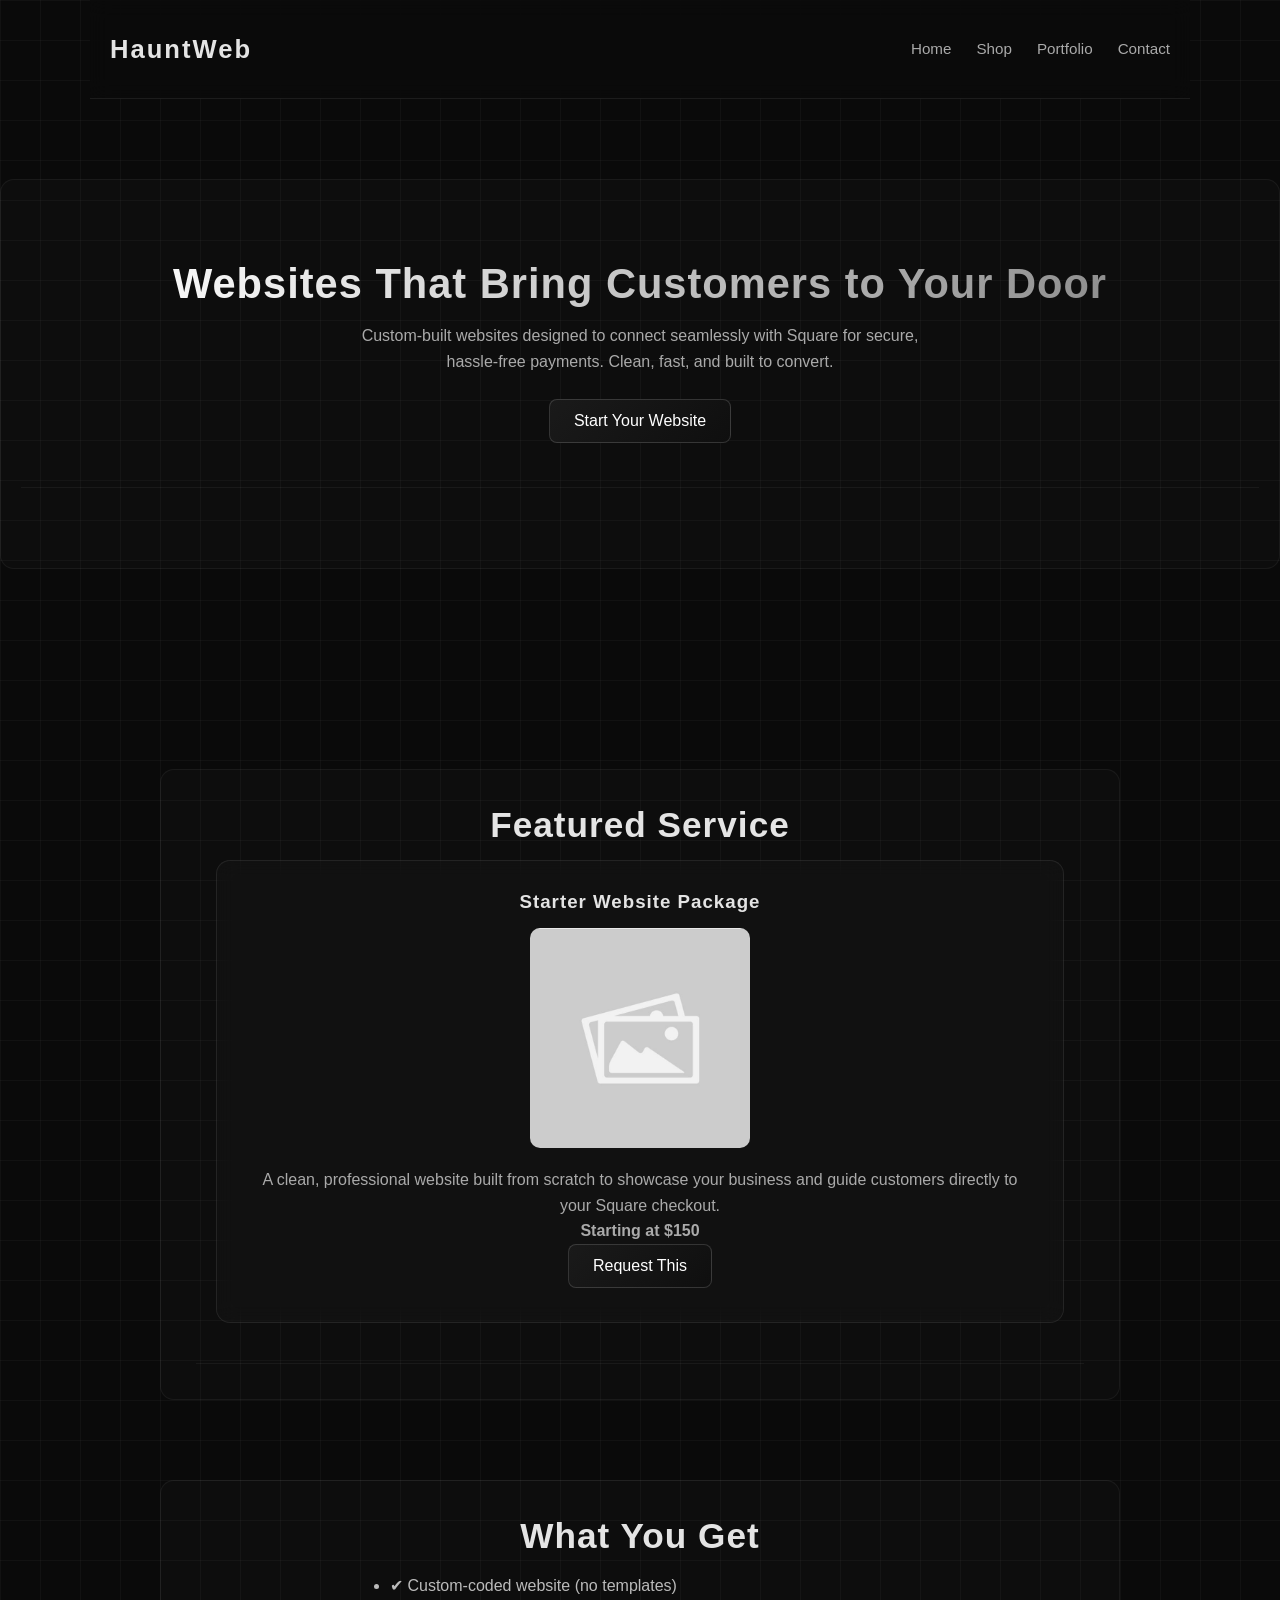
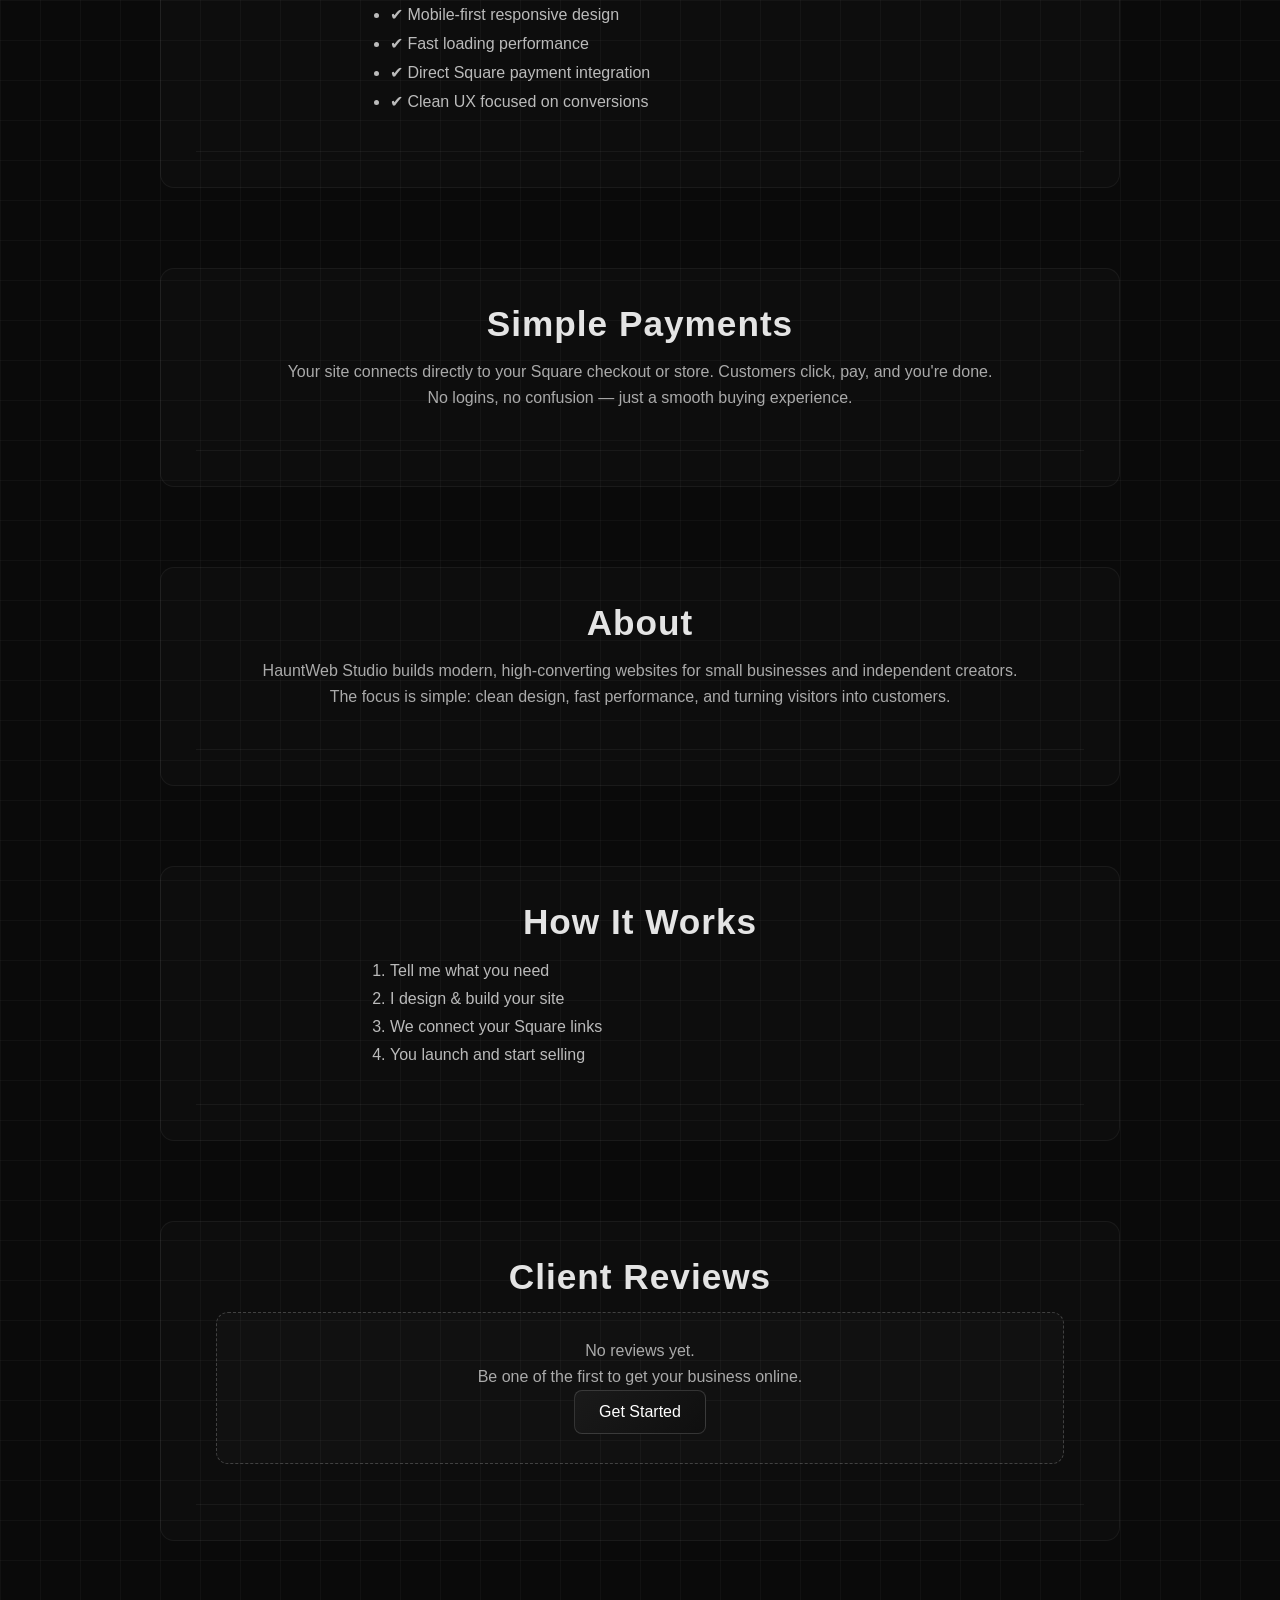
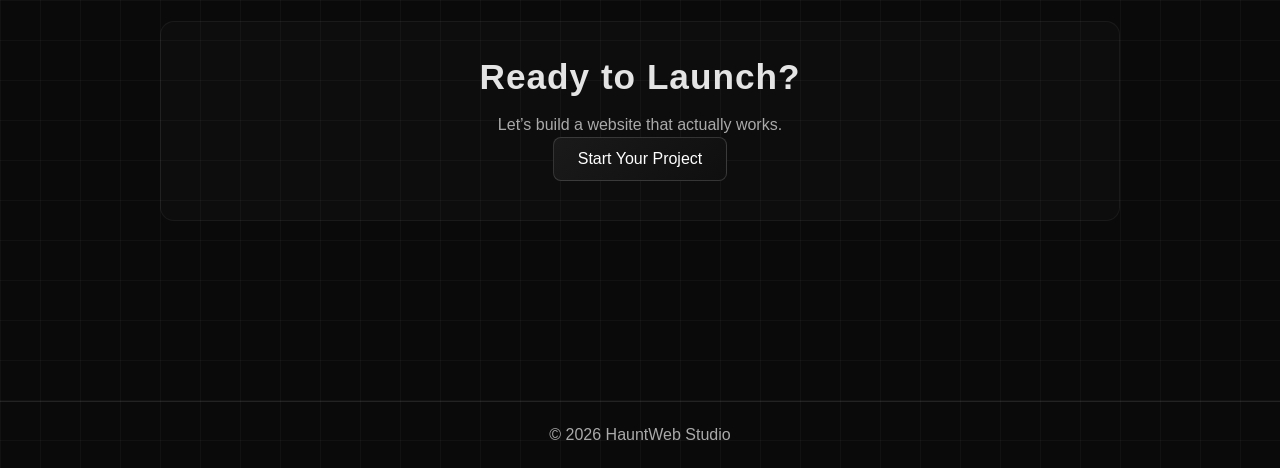
==== index.html @ 75670b8c "Initial commit - HauntWeb site" ====
<!DOCTYPE html>
<html lang="en">

<head>
    <meta charset="UTF-8">
    <meta name="viewport" content="width=device-width, initial-scale=1.0">
    <title>HauntWeb Studio | Custom Websites</title>
    <link rel="stylesheet" href="styles.css">
</head>

<body>

    <!-- ================= HEADER ================= -->
    <header>
        <h1>HauntWeb</h1>

        <nav aria-label="Main navigation">

            <button id="menu-toggle" aria-label="Toggle menu">
                <span></span>
                <span></span>
                <span></span>
            </button>

            <div id="menu-overlay"></div>

            <ul id="menu">
                <li><a href="#">Home</a></li>
                <li><a href="shop.html">Shop</a></li>
                <li><a href="#">Portfolio</a></li>
                <li><a href="#">Contact</a></li>
            </ul>

        </nav>
    </header>

    <!-- ================= HERO ================= -->
    <section class="hero fade-in">
        <div class="container">
            <h2>Websites That Bring Customers to Your Door</h2>
            <p>
                Custom-built websites designed to connect seamlessly with Square for secure,
                hassle-free payments. Clean, fast, and built to convert.
            </p>

            <a href="#" class="btn">Start Your Website</a>
        </div>
    </section>

    <main>

        <!-- ================= FEATURE ================= -->
        <section class="products fade-in">
            <div class="container">
                <h2>Featured Service</h2>

                <article>
                    <h3>Starter Website Package</h3>

                    <img src="IMG/placeholder.jpg" alt="Website preview">

                    <p>
                        A clean, professional website built from scratch to showcase your business
                        and guide customers directly to your Square checkout.
                    </p>

                    <p><strong>Starting at $150</strong></p>

                    <a href="#" class="btn">Request This</a>
                </article>
            </div>
        </section>

        <!-- ================= BENEFITS ================= -->
        <section class="fade-in">
            <div class="container">
                <h2>What You Get</h2>

                <ul>
                    <li>✔ Custom-coded website (no templates)</li>
                    <li>✔ Mobile-first responsive design</li>
                    <li>✔ Fast loading performance</li>
                    <li>✔ Direct Square payment integration</li>
                    <li>✔ Clean UX focused on conversions</li>
                </ul>
            </div>
        </section>

        <!-- ================= PAYMENTS ================= -->
        <section class="fade-in">
            <div class="container">
                <h2>Simple Payments</h2>

                <p>
                    Your site connects directly to your Square checkout or store.
                    Customers click, pay, and you're done.
                </p>

                <p>No logins, no confusion — just a smooth buying experience.</p>
            </div>
        </section>

        <!-- ================= ABOUT ================= -->
        <section class="fade-in">
            <div class="container">
                <h2>About</h2>

                <p>
                    HauntWeb Studio builds modern, high-converting websites for small businesses
                    and independent creators.
                </p>

                <p>
                    The focus is simple: clean design, fast performance, and turning visitors into customers.
                </p>
            </div>
        </section>

        <!-- ================= PROCESS ================= -->
        <section class="fade-in">
            <div class="container">
                <h2>How It Works</h2>

                <ol>
                    <li>Tell me what you need</li>
                    <li>I design & build your site</li>
                    <li>We connect your Square links</li>
                    <li>You launch and start selling</li>
                </ol>
            </div>
        </section>

        <!-- ================= REVIEWS ================= -->
        <section class="fade-in">
            <div class="container">
                <h2>Client Reviews</h2>

                <div class="reviews-box">
                    <p>No reviews yet.</p>
                    <p>Be one of the first to get your business online.</p>

                    <a href="#" class="btn">Get Started</a>
                </div>
            </div>
        </section>

        <!-- ================= CTA ================= -->
        <section class="fade-in">
            <div class="container">
                <h2>Ready to Launch?</h2>
                <p>Let’s build a website that actually works.</p>

                <a href="#" class="btn">Start Your Project</a>
            </div>
        </section>

    </main>

    <!-- ================= FOOTER ================= -->
    <footer>
        <p>&copy; 2026 HauntWeb Studio</p>
    </footer>

    <!-- ================= BACK TO TOP ================= -->
    <button id="back-to-top">↑</button>

    <!-- ================= SCRIPTS ================= -->
    <script>
        const toggle = document.getElementById("menu-toggle");
        const menu = document.getElementById("menu");
        const overlay = document.getElementById("menu-overlay");

        toggle.addEventListener("click", () => {
            toggle.classList.toggle("active");
            menu.classList.toggle("active");
            overlay.classList.toggle("active");
        });

        overlay.addEventListener("click", () => {
            toggle.classList.remove("active");
            menu.classList.remove("active");
            overlay.classList.remove("active");
        });
    </script>

    <script>
        const backToTop = document.getElementById("back-to-top");

        window.addEventListener("scroll", () => {
            backToTop.style.display = window.scrollY > 300 ? "block" : "none";
        });

        backToTop.addEventListener("click", () => {
            window.scrollTo({ top: 0, behavior: "smooth" });
        });
    </script>

    <script>
        const elements = document.querySelectorAll(".fade-in");

        const observer = new IntersectionObserver((entries) => {
            entries.forEach(entry => {
                if (entry.isIntersecting) {
                    entry.target.classList.add("show");
                }
            });
        });

        elements.forEach(el => observer.observe(el));
    </script>

</body>

</html>
---- styles.css ----
/* =========================
RESET
========================= */
* {
    margin: 0;
    padding: 0;
    box-sizing: border-box;
}

/* =========================
BASE
========================= */
html {
    scroll-behavior: smooth;
}

body {
    font-family: 'Segoe UI', Tahoma, sans-serif;
    color: #e4e4e4;
    background-color: #0a0a0a;
    text-align: center;

    /* animated grid */
    background-image:
        linear-gradient(rgba(255, 255, 255, 0.03) 1px, transparent 1px),
        linear-gradient(90deg, rgba(255, 255, 255, 0.03) 1px, transparent 1px);
    background-size: 40px 40px;
    animation: moveGrid 5s linear infinite;
}

@keyframes moveGrid {
    from {
        background-position: 0 0;
    }

    to {
        background-position: 40px 40px;
    }
}

/* =========================
LAYOUT
========================= */
main {
    max-width: 1000px;
    margin: 0 auto;
    padding: 40px 20px;
}

/* CONTAINER (REQUIRED) */
.container {
    max-width: 1100px;
    margin: 0 auto;
    padding: 0 20px;
}

/* =========================
TYPOGRAPHY
========================= */
h1,
h2,
h3 {
    font-weight: 600;
    letter-spacing: 1px;
}

h2 {
    font-size: 2.2rem;
    margin-bottom: 15px;
}

p {
    color: #aaa;
    line-height: 1.6;
}

/* =========================
HEADER (GLASS + STICKY)
========================= */
header {
    position: sticky;
    top: 0;
    z-index: 1000;

    padding: 20px;

    background: rgba(10, 10, 10, 0.7);
    backdrop-filter: blur(10px);

    border-bottom: 1px solid rgba(255, 255, 255, 0.08);
}

header h1 {
    font-size: 1.6rem;
    letter-spacing: 2px;
}

/* =========================
SECTIONS (DEPTH)
========================= */
section {
    margin: 80px 0;
    padding: 35px;

    border-radius: 14px;

    background: rgba(255, 255, 255, 0.015);
    border: 1px solid rgba(255, 255, 255, 0.05);

    transition: 0.3s ease;
}

section:hover {
    border-color: rgba(255, 255, 255, 0.12);
}

/* subtle divider */
section:not(:last-child)::after {
    content: "";
    display: block;
    margin-top: 40px;
    height: 1px;
    background: rgba(255, 255, 255, 0.05);
}

/* =========================
HERO
========================= */
.hero {
    padding: 80px 20px;
}

.hero h2 {
    font-size: 2.6rem;

    background: linear-gradient(90deg, #fff, #888);
    -webkit-background-clip: text;
    -webkit-text-fill-color: transparent;

    margin-bottom: 15px;
}

.hero p {
    max-width: 600px;
    margin: 0 auto 25px;
}

/* =========================
PRODUCT CARD
========================= */
.products article {
    padding: 30px;
    border-radius: 14px;

    background: rgba(255, 255, 255, 0.02);
    border: 1px solid rgba(255, 255, 255, 0.08);

    backdrop-filter: blur(10px);

    transition: 0.3s ease;
}

.products article:hover {
    transform: translateY(-6px);
    box-shadow: 0 10px 30px rgba(0, 0, 0, 0.6);
}

.products img {
    width: 220px;
    max-width: 100%;
    margin: 15px 0;
    border-radius: 10px;
}

/* =========================
LISTS
========================= */
ul,
ol {
    text-align: left;
    max-width: 500px;
    margin: 20px auto;
    color: #bbb;
}

li {
    margin: 10px 0;
}

/* =========================
BUTTONS (PREMIUM)
========================= */
.btn {
    display: inline-block;
    padding: 12px 24px;
    border-radius: 8px;

    background: linear-gradient(135deg, #1a1a1a, #0f0f0f);
    border: 1px solid rgba(255, 255, 255, 0.15);

    color: #fff;
    text-decoration: none;

    position: relative;
    overflow: hidden;

    transition: all 0.3s ease;
}

/* shine effect */
.btn::before {
    content: "";
    position: absolute;
    width: 120%;
    height: 100%;
    top: 0;
    left: -120%;

    background: linear-gradient(120deg,
            transparent,
            rgba(255, 255, 255, 0.25),
            transparent);

    transition: 0.5s;
}

.btn:hover::before {
    left: 120%;
}

.btn:hover {
    transform: translateY(-3px);
    box-shadow: 0 12px 30px rgba(0, 0, 0, 0.7);
}

/* =========================
REVIEWS
========================= */
.reviews-box {
    padding: 25px;
    border-radius: 12px;

    border: 1px dashed rgba(255, 255, 255, 0.2);
    background: rgba(255, 255, 255, 0.02);
}

/* =========================
FOOTER
========================= */
footer {
    margin-top: 60px;
    padding: 20px;
    border-top: 1px solid rgba(255, 255, 255, 0.1);
    color: #777;
}

/* =========================
BACK TO TOP
========================= */
#back-to-top {
    position: fixed;
    bottom: 20px;
    right: 20px;

    display: none;

    padding: 10px 15px;
    border-radius: 6px;

    background: #111;
    color: #fff;
    border: none;

    cursor: pointer;

    box-shadow: 0 0 10px rgba(255, 255, 255, 0.2);
    transition: 0.3s;
}

#back-to-top:hover {
    transform: scale(1.1);
}

/* =========================
MOBILE NAV
========================= */
#menu-toggle {
    position: relative;
    width: 30px;
    height: 25px;
    background: none;
    border: none;
    cursor: pointer;
    z-index: 1001;
}

#menu-toggle span {
    position: absolute;
    width: 100%;
    height: 3px;
    background: #fff;
    left: 0;
    transition: 0.3s;
}

#menu-toggle span:nth-child(1) {
    top: 0;
}

#menu-toggle span:nth-child(2) {
    top: 10px;
}

#menu-toggle span:nth-child(3) {
    top: 20px;
}

#menu-toggle.active span:nth-child(1) {
    transform: rotate(45deg);
    top: 10px;
}

#menu-toggle.active span:nth-child(2) {
    opacity: 0;
}

#menu-toggle.active span:nth-child(3) {
    transform: rotate(-45deg);
    top: 10px;
}

/* overlay */
#menu-overlay {
    position: fixed;
    inset: 0;
    background: rgba(0, 0, 0, 0.6);
    backdrop-filter: blur(4px);

    opacity: 0;
    pointer-events: none;
    transition: 0.3s;

    z-index: 999;
}

#menu-overlay.active {
    opacity: 1;
    pointer-events: all;
}

/* slide menu */
#menu {
    position: fixed;
    top: 0;
    right: -260px;

    width: 250px;
    height: 100%;

    background: #0f0f0f;
    border-left: 1px solid rgba(255, 255, 255, 0.1);

    list-style: none;
    padding-top: 80px;

    transition: 0.3s;
    z-index: 1000;
}

#menu.active {
    right: 0;
}

#menu li {
    margin: 20px 0;
}

#menu a {
    font-size: 1.2rem;
    color: #ccc;
    text-decoration: none;
}

#menu a:hover {
    color: #fff;
}

/* =========================
DESKTOP NAV
========================= */
@media (min-width: 768px) {

    header {
        display: flex;
        justify-content: space-between;
        align-items: center;
        max-width: 1100px;
        margin: 0 auto;
    }

    #menu-toggle,
    #menu-overlay {
        display: none;
    }

    #menu {
        position: static;
        display: flex !important;
        flex-direction: row;
        gap: 25px;

        height: auto;
        width: auto;
        padding: 0;

        background: none;
        border: none;
    }

    #menu li {
        margin: 0;
    }

    #menu a {
        position: relative;
        font-size: 0.95rem;
        color: #aaa;
        padding: 5px 0;
        transition: 0.3s;
    }

    #menu a::after {
        content: "";
        position: absolute;
        left: 0;
        bottom: -5px;
        width: 0%;
        height: 2px;
        background: #fff;
        transition: 0.3s;
    }

    #menu a:hover {
        color: #fff;
    }

    #menu a:hover::after {
        width: 100%;
    }
}

/* =========================
SCROLL ANIMATION
========================= */
.fade-in {
    opacity: 0;
    transform: translateY(30px);
    transition: all 0.8s ease;
}

.fade-in.show {
    opacity: 1;
    transform: translateY(0);
}

/* PRICING GRID */
.pricing-grid {
    display: grid;
    gap: 25px;
    margin-top: 30px;
}

@media (min-width: 768px) {
    .pricing-grid {
        grid-template-columns: repeat(3, 1fr);
    }
}

/* PRICING CARD */
.pricing-card {
    padding: 25px;
    border-radius: 12px;
    background: rgba(255, 255, 255, 0.02);
    border: 1px solid rgba(255, 255, 255, 0.1);
    transition: 0.3s;
}

.pricing-card:hover {
    transform: translateY(-5px);
    box-shadow: 0 0 20px rgba(255, 255, 255, 0.08);
}

.pricing-card .price {
    font-size: 2rem;
    margin: 10px 0;
}

/* FEATURED PLAN */
.pricing-card.featured {
    border: 1px solid #fff;
    box-shadow: 0 0 25px rgba(255, 255, 255, 0.1);
}

/* FORM */
.contact-form {
    display: flex;
    flex-direction: column;
    gap: 15px;
    margin-top: 20px;
}

.contact-form input,
.contact-form textarea {
    padding: 12px;
    border-radius: 6px;
    border: 1px solid rgba(255, 255, 255, 0.1);
    background: #111;
    color: #fff;
}
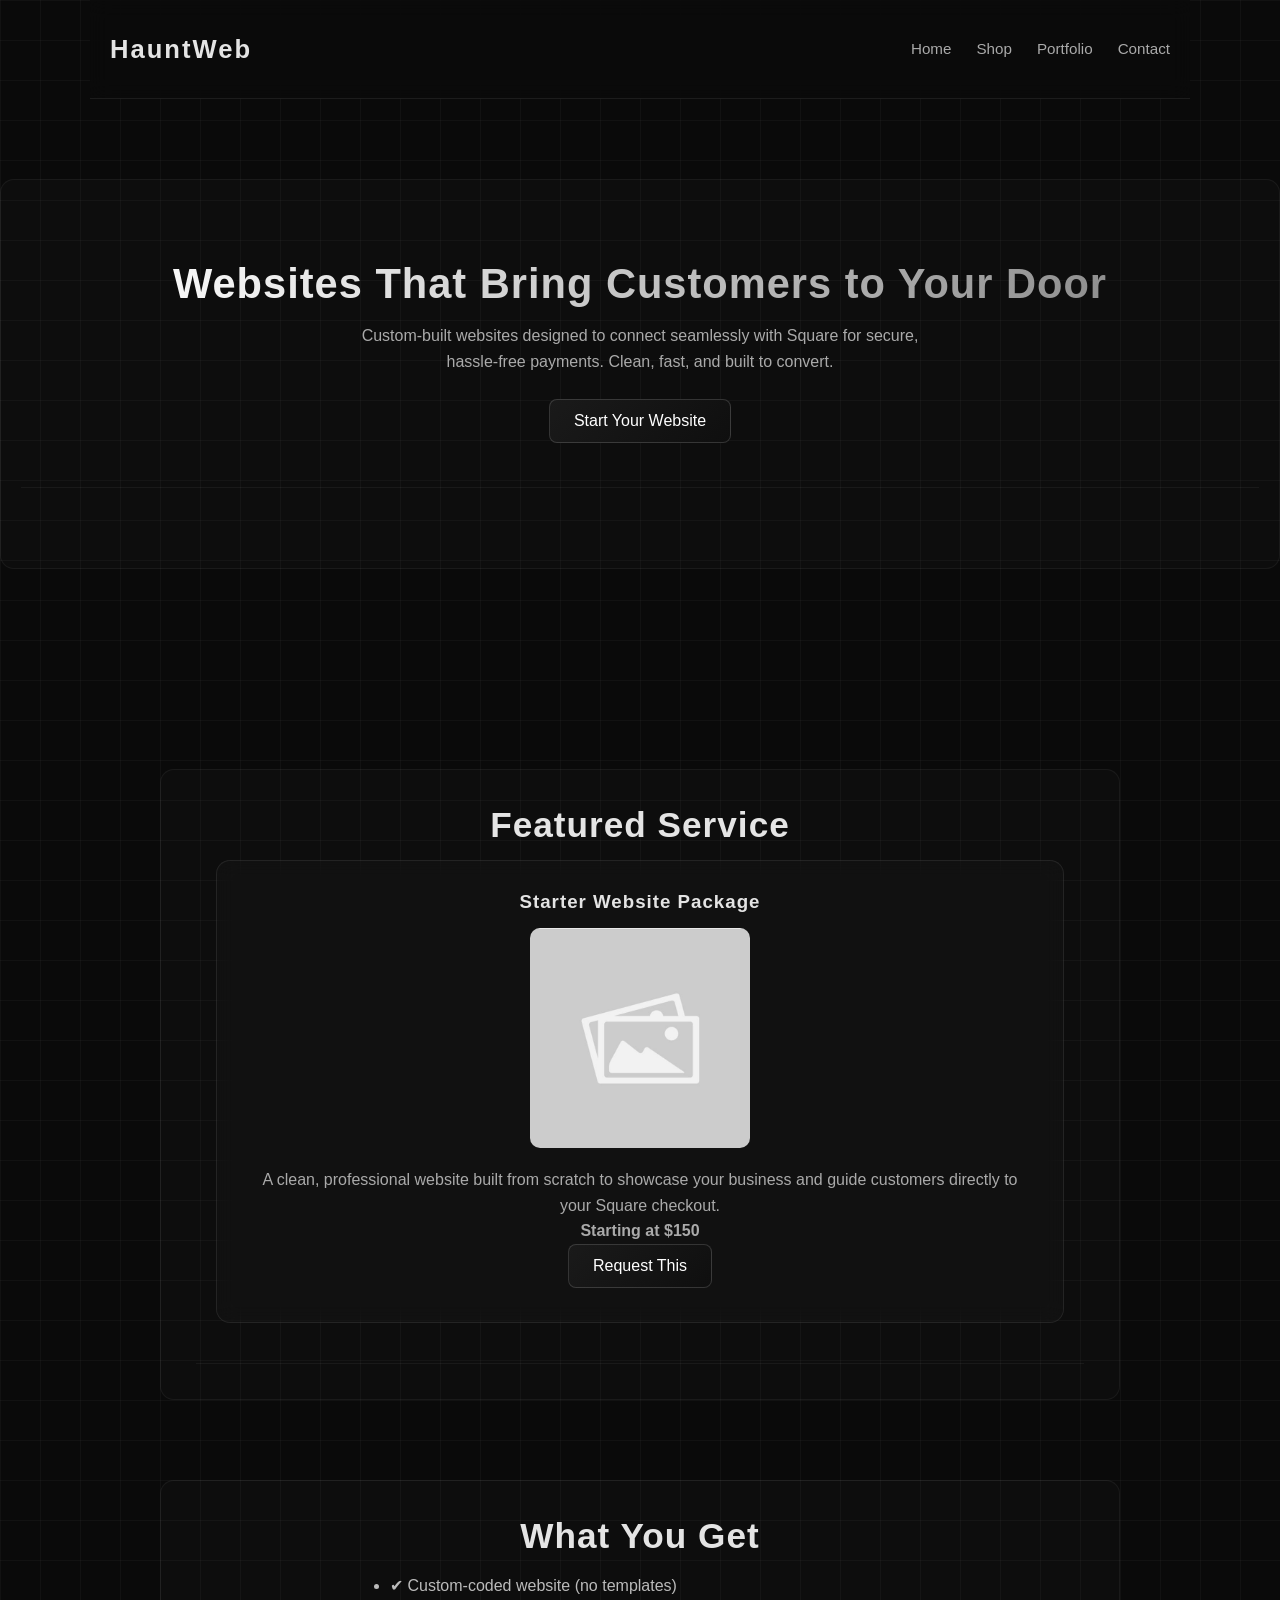
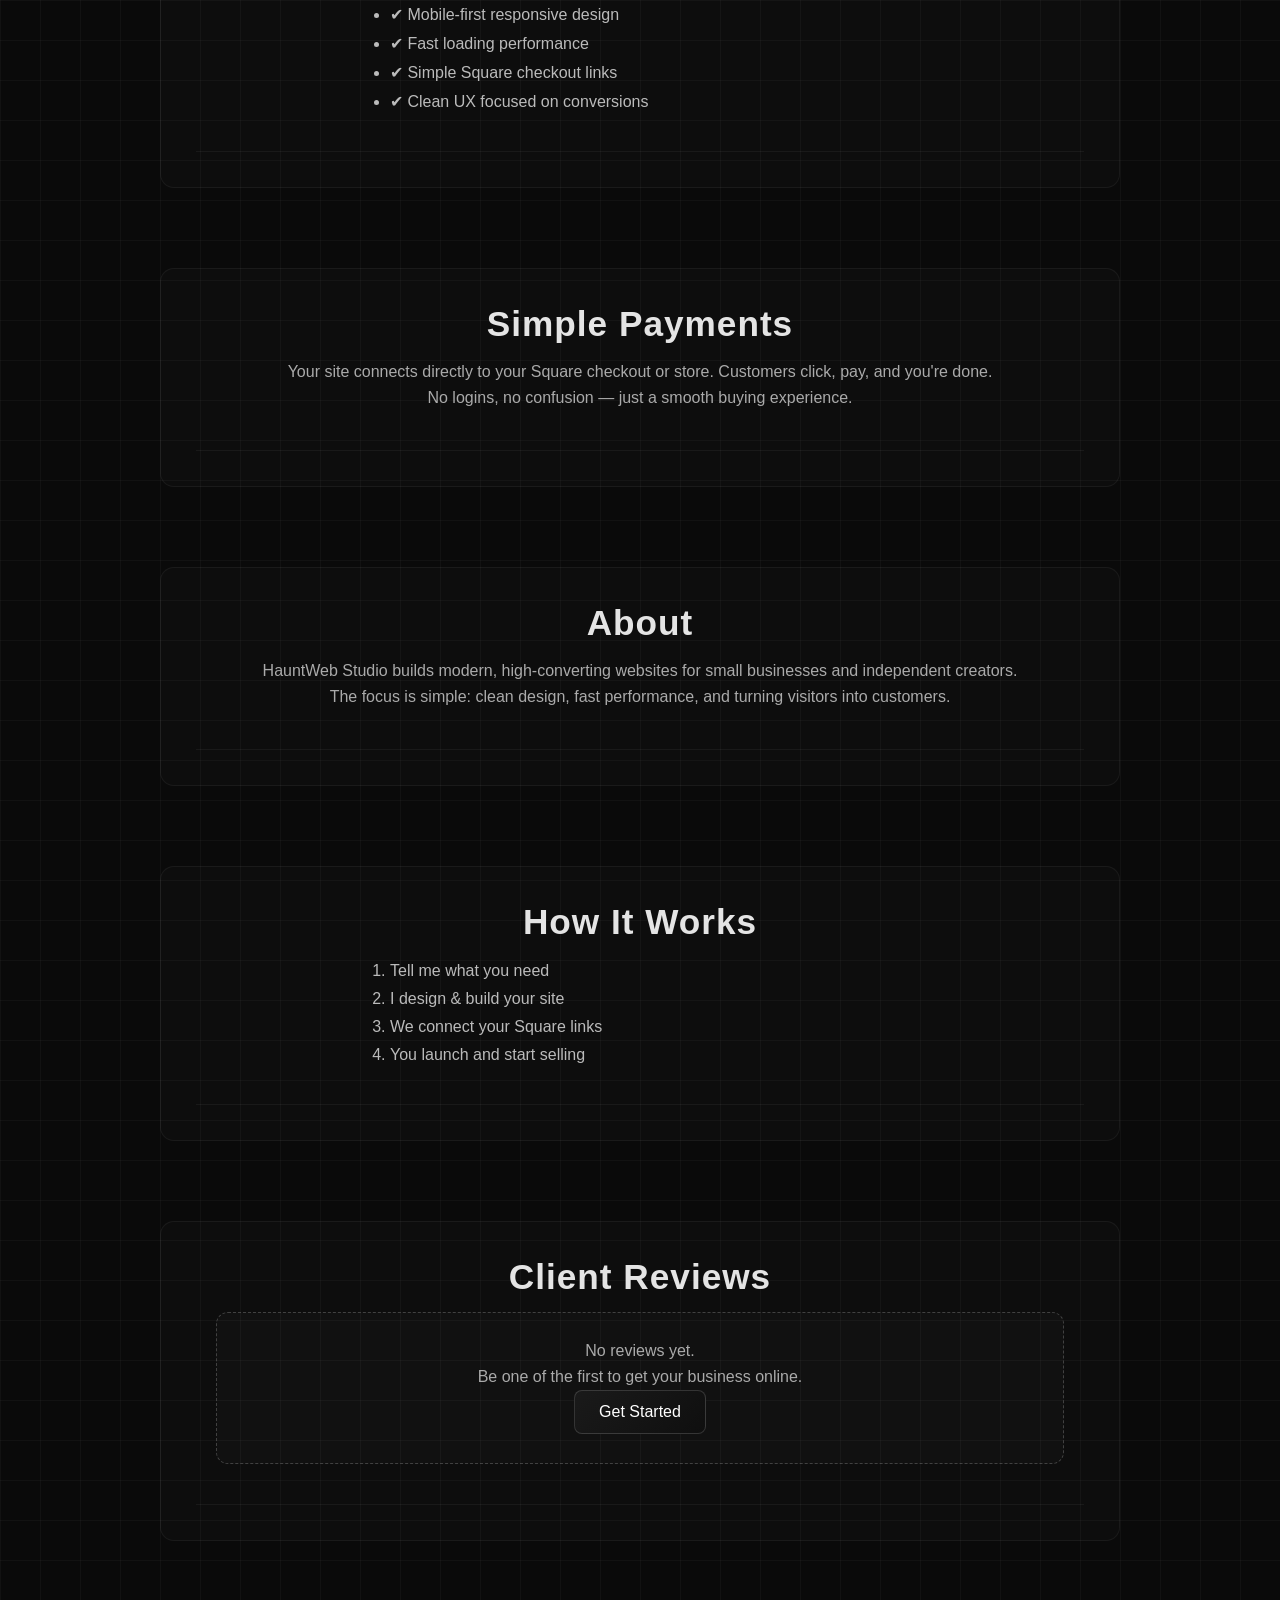
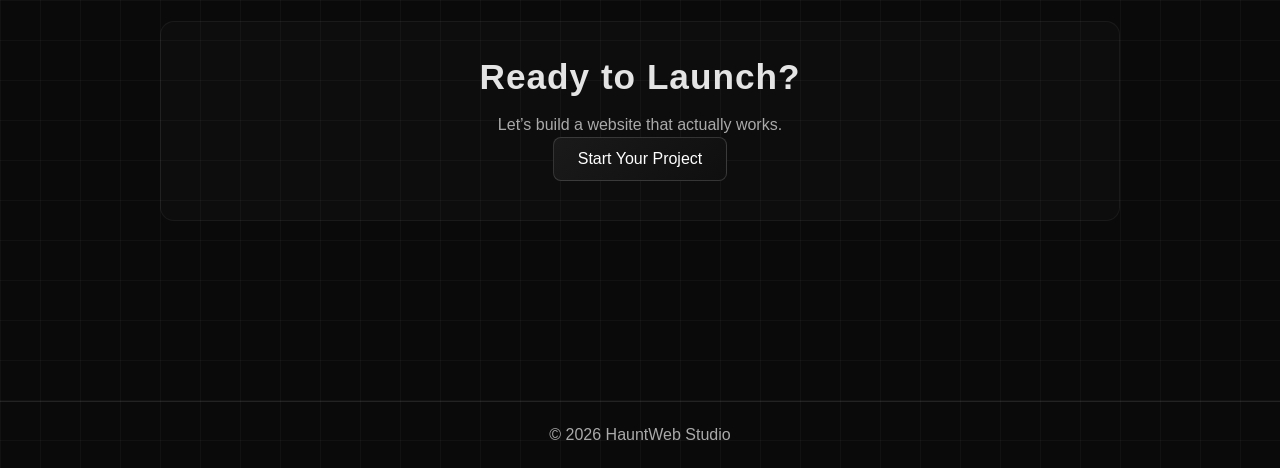
==== commit 161918aa: "updated buttons" ====
--- a/index.html
+++ b/index.html
@@ -43,7 +43,7 @@
                 hassle-free payments. Clean, fast, and built to convert.
             </p>
 
-            <a href="#" class="btn">Start Your Website</a>
+            <a href="shop.html" class="btn">Start Your Website</a>
         </div>
     </section>
 
@@ -66,7 +66,7 @@
 
                     <p><strong>Starting at $150</strong></p>
 
-                    <a href="#" class="btn">Request This</a>
+                    <a href="shop.html" class="btn">Request This</a>
                 </article>
             </div>
         </section>
@@ -80,7 +80,7 @@
                     <li>✔ Custom-coded website (no templates)</li>
                     <li>✔ Mobile-first responsive design</li>
                     <li>✔ Fast loading performance</li>
-                    <li>✔ Direct Square payment integration</li>
+                    <li>✔ Simple Square checkout links</li>
                     <li>✔ Clean UX focused on conversions</li>
                 </ul>
             </div>
@@ -150,7 +150,7 @@
                 <h2>Ready to Launch?</h2>
                 <p>Let’s build a website that actually works.</p>
 
-                <a href="#" class="btn">Start Your Project</a>
+                <a href="shop.html" class="btn">Start Your Project</a>
             </div>
         </section>
 
